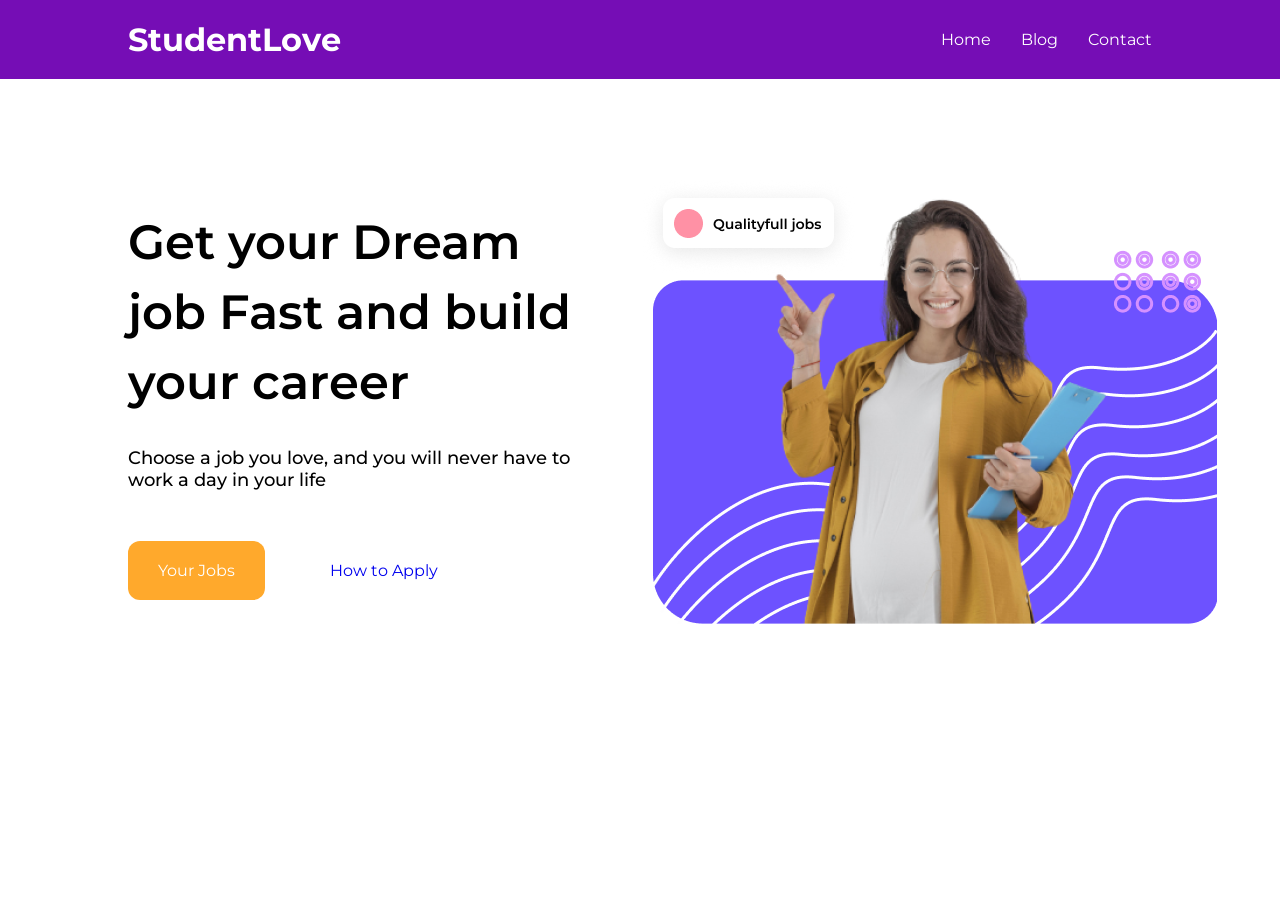
==== 5-studentlove/index.html @ c7ba9126 "Added a combinator" ====
<!DOCTYPE html>
<html lang="en">
<head>
    <meta charset="UTF-8">
    <meta name="viewport" content="width=device-width, initial-scale=1.0">
    <title>StudentLove</title>
    <link rel="preconnect" href="https://fonts.googleapis.com">
    <link rel="preconnect" href="https://fonts.gstatic.com" crossorigin>
    <link href="https://fonts.googleapis.com/css2?family=Montserrat:ital,wght@0,100..900;1,100..900&display=swap" rel="stylesheet">
    <link rel="stylesheet" href="./style.css">
    
</head>
<body>
   
    <header>
        <div class="container">
            <div class="header-wrapper">
                <h4>StudentLove</h4>
                <nav>
                    <a href="#">Home</a>
                    <a href="#">Blog</a>
                    <a href="#">Contact</a>
                </nav>
            </div>
        </div>
    </header> 

    <section class="banner">
        <div class="container">
           <div class="banner-wrapper">

            <div>
                <h1>Get your Dream <br>
                    job Fast and build <br>
                    your career
                </h1>
                
                <p>Choose a job you love, and you will never have to <br>
                    work a day in your life
                </p>    

                <div>
                    <a href="#">Your Jobs</a>
                    <a href="#">How to Apply</a>
                </div>
            </div>

            <div>
                <img src="./girl.png" alt="">
            </div>

           </div>
        </div>
    </section>
   
</body>
</html>
---- 5-studentlove/style.css ----
*{
   margin: 0px;
   padding: 0px;
   box-sizing: border-box;
}

a{
    text-decoration: none;
}

body{
    font-family: "Montserrat", sans-serif;
}


/* container */

.container{
    width: 80%;
    margin: 0px auto;
}

/* Header Start */

header{
    background-color: #750DB5;
    padding: 20px 0px;
    color: #ffffff;
}

.header-wrapper{
    display: flex;
    justify-content: space-between;
    align-items: center;
}

/* .header-wrapper nav a {
    margin-right: 30px;
}

.header-wrapper nav a:nth-child(3){
    margin-right: 0px;
} */

.header-wrapper h4{
    font-weight:700;
    font-size: 32px;
}

.header-wrapper nav {
    display: flex;
    gap: 30px;
}

.header-wrapper a{
    color: #ffffff;
}


/* Banner starts */
.banner-wrapper{
    display: flex;
    justify-content: space-between;
    align-items: center;
}


/* Avoid */
/* .child-1, .child-2{
    width: 50%;
} */

.banner{
    padding: 100px 0px;
}

.banner-wrapper > div{
    width: 50%;
}

.banner h1{
    font-size: 48px;
    font-weight: 600;
    line-height: 70px;
    margin-bottom: 30px;
}

.banner p{
    font-size: 18px;
    font-weight: 500;
    margin-bottom: 50px;
}

.banner-wrapper > div:nth-child(1) > div{
   display: flex;
   gap: 35px;
   align-items: center;
}

.banner-wrapper > div:nth-child(1) > div > a{
    padding: 20px 30px;
    border-radius: 12px;
}

.banner-wrapper > div:nth-child(1) > div > a:nth-child(1){
    background-color: #FFA92C;
    color: #ffffff;
}
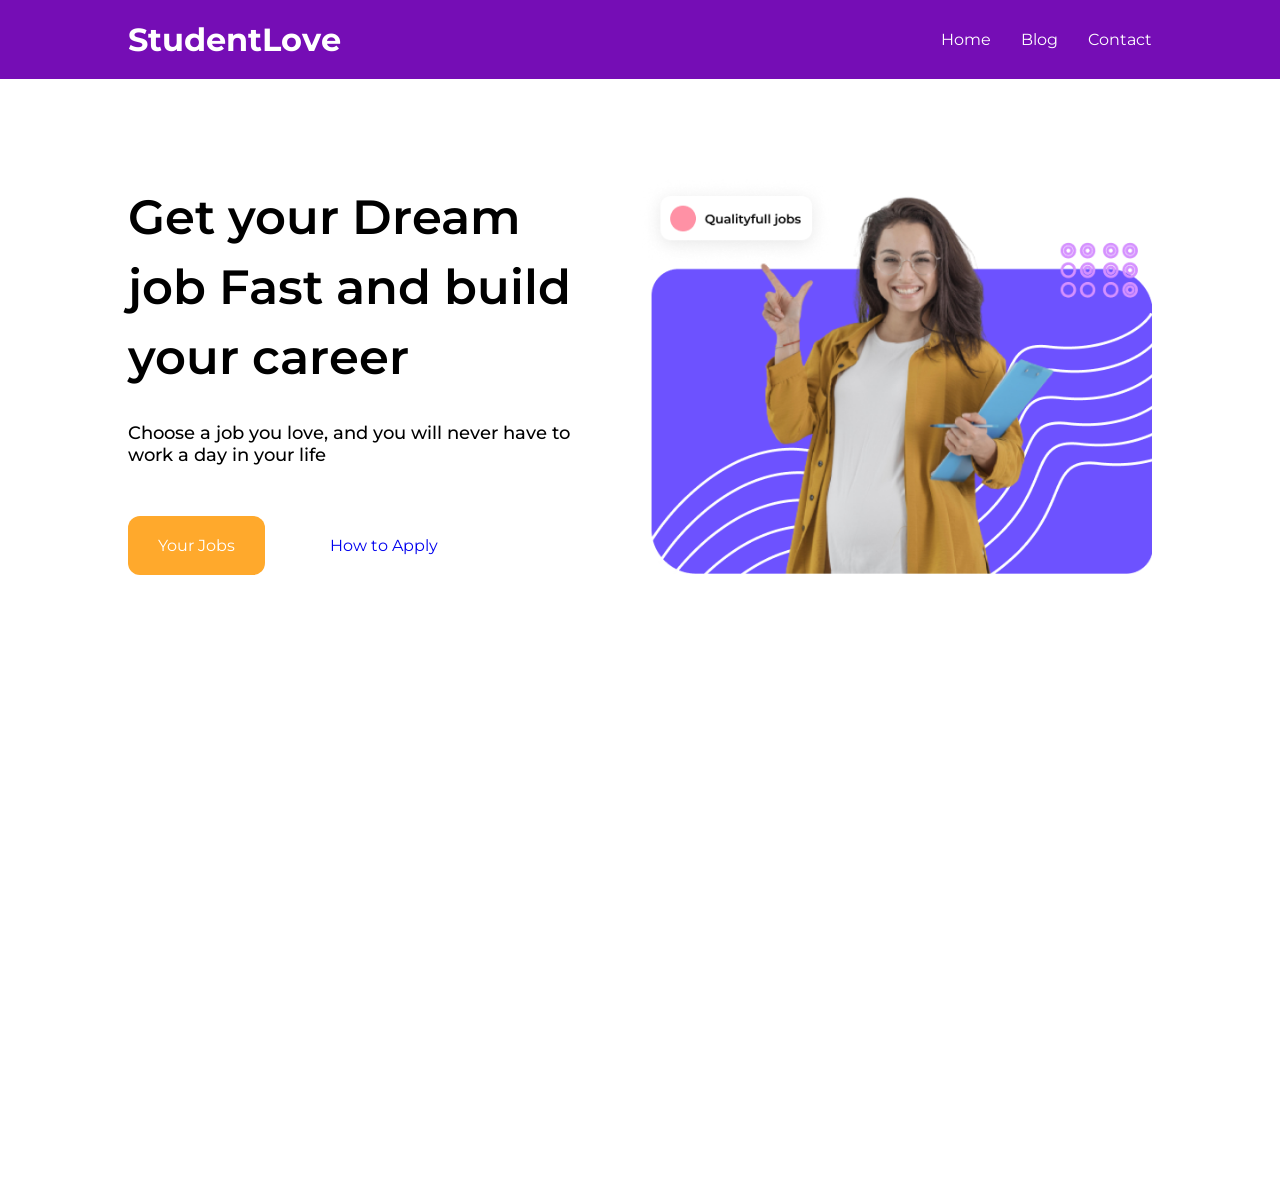
==== commit a2f33343: "Added a responsive" ====
--- a/5-studentlove/index.html
+++ b/5-studentlove/index.html
@@ -30,9 +30,10 @@
            <div class="banner-wrapper">
 
             <div>
-                <h1>Get your Dream <br>
-                    job Fast and build <br>
-                    your career
+                <h1>
+                    <span>Get your Dream </span>
+                    <span>job Fast and build</span>
+                    <span>your career</span>
                 </h1>
                 
                 <p>Choose a job you love, and you will never have to <br>
@@ -46,12 +47,64 @@
             </div>
 
             <div>
-                <img src="./girl.png" alt="">
+                <img width="100%" src="./girl.png" alt="">
             </div>
+
+
+
 
            </div>
         </div>
     </section>
+
+    <!-- <section class="jobs">
+        <div class="container">
+            <div class="jobs-wrappers">
+                <div>
+                    <img src="./1.png" alt="">
+                    <h4>Product Designer</h4>
+                    <span>Amazon , Chennai - India</span>
+                    <p>
+                        Choose a job you love, and you will never
+                        have to work a day in your life
+                    </p>
+                    <div>
+                        <a href="#">Full Time</a>
+                        <span>$ 120k - 130k</span>
+                    </div>
+                </div>
+                <div>
+                    <img src="./2.png" alt="">
+                    <h4>Web Developer</h4>
+                    <span>Apple , Chennai - India</span>
+                    <p>
+                        Choose a job you love, and you will never
+                        have to work a day in your life
+                    </p>
+                    <div>
+                        <a href="#">Full Time</a>
+                        <span>$ 120k - 130k</span>
+                    </div>
+                </div>
+                <div>
+                    <img src="./3.png" alt="">
+                    <h4>UX Researcher</h4>
+                    <span>Amazon , Chennai - India</span>
+                    <p>
+                        Choose a job you love, and you will never
+                        have to work a day in your life
+                    </p>
+                    <div>
+                        <a href="#">Full Time</a>
+                        <span>$ 120k - 130k</span>
+                    </div>
+                </div>
+            </div>
+        </div>
+    </section> -->
+
+
+    <div style="margin-bottom: 500px;"></div>
    
 </body>
 </html>
--- a/5-studentlove/style.css
+++ b/5-studentlove/style.css
@@ -76,10 +76,11 @@
 
 .banner-wrapper > div{
     width: 50%;
+    text-align: center;
 }
 
 .banner h1{
-    font-size: 48px;
+    font-size: 35px;
     font-weight: 600;
     line-height: 70px;
     margin-bottom: 30px;
@@ -93,6 +94,7 @@
 
 .banner-wrapper > div:nth-child(1) > div{
    display: flex;
+   justify-content: center;
    gap: 35px;
    align-items: center;
 }
@@ -105,4 +107,121 @@
 .banner-wrapper > div:nth-child(1) > div > a:nth-child(1){
     background-color: #FFA92C;
     color: #ffffff;
+}
+
+/* Jobs Start */
+
+.jobs-wrappers{
+    display: flex;
+    gap: 20px;
+}
+
+.jobs-wrappers > div{
+    padding: 30px;
+    color: #ffffff;
+    border-radius: 20px;
+}
+
+.jobs-wrappers > div a{
+    color: #ffffff;
+}
+
+.jobs-wrappers > div:nth-child(1){
+    background-color: #0C445C;
+}
+
+.jobs-wrappers > div:nth-child(2){
+    background-color: #5B2C98;
+}
+
+.jobs-wrappers > div:nth-child(3){
+    background-color: #7F3219;
+}
+
+.jobs-wrappers > div img{
+    margin-bottom: 25px;
+}
+
+.jobs-wrappers > div h4{
+    margin-bottom: 20px;
+}
+
+.jobs-wrappers > div > span{
+    margin: 20px 0px;
+    display: block;
+}
+
+.jobs-wrappers > div > p{
+    margin: 20px 0px;
+}
+
+.jobs-wrappers > div > div{
+    display: flex;
+    gap: 20px;
+    align-items: center;
+}
+
+.jobs-wrappers > div > div > a{
+    padding: 10px;
+    border: 1px solid #ffffff;
+    border-radius: 8px;
+}
+
+.jobs-wrappers > div > div > a:hover{
+    background-color: #FFA92C;
+}
+
+
+
+/* Responsive starts */
+
+@media only screen and (min-width: 1100px) {
+    .banner-wrapper h1{
+        font-size: 48px;
+    }
+}
+
+@media only screen and (min-width: 1000px) {
+
+    .banner-wrapper h1 span{
+        display: block;
+    }
+
+    .banner-wrapper > div{
+        text-align: left;
+    }
+
+    .banner-wrapper > div:nth-child(1) > div{
+        justify-content: flex-start;
+    }
+
+}
+
+@media only screen and (max-width: 1000px) {
+    .banner-wrapper{
+        flex-direction: column;
+    }
+
+    .banner-wrapper > div {
+        width: 100%;
+    }
+}
+
+@media only screen and (max-width: 600px) {
+    .header-wrapper{
+        flex-direction: column;
+        gap: 30px;
+        /* display: block;
+        text-align: center; */ 
+    }
+
+    .banner-wrapper > div:nth-child(1) > div{
+        flex-direction: column;
+        margin-bottom: 30px;
+     }
+/* 
+    .header-wrapper nav{
+        justify-content: center;
+        margin-top: 30px;
+    } */
 }
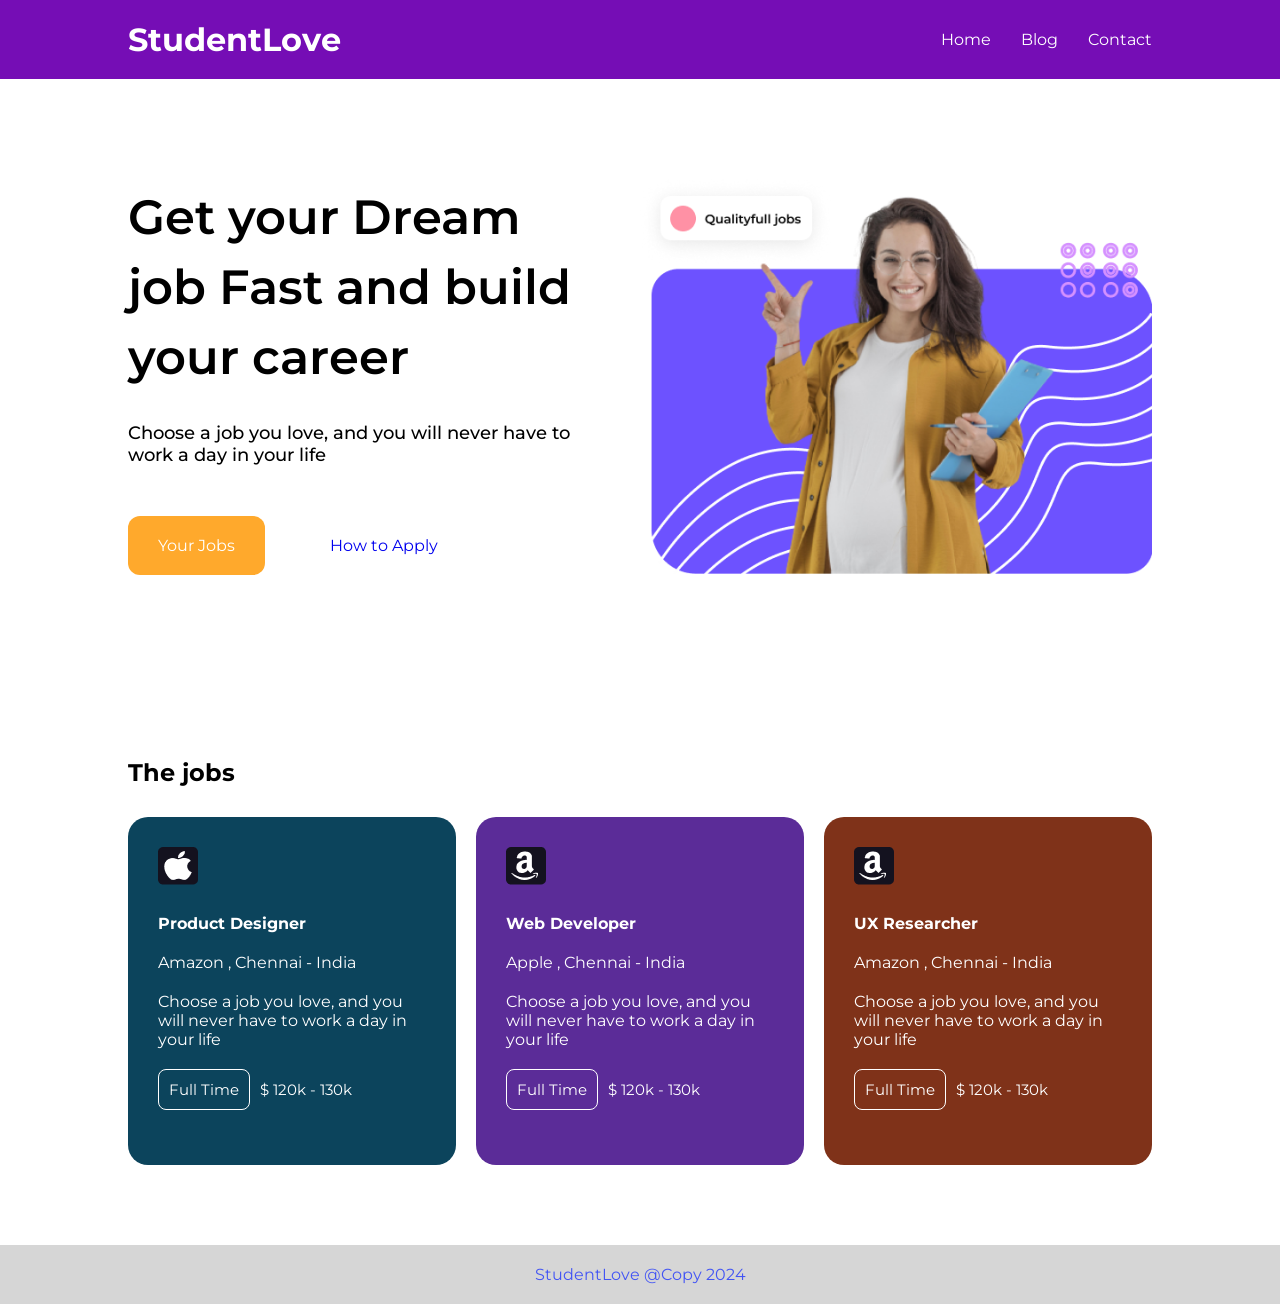
==== commit 74ce0abd: "Added" ====
--- a/5-studentlove/index.html
+++ b/5-studentlove/index.html
@@ -50,15 +50,15 @@
                 <img width="100%" src="./girl.png" alt="">
             </div>
 
-
-
-
            </div>
         </div>
     </section>
 
-    <!-- <section class="jobs">
+    <section class="jobs">
         <div class="container">
+
+            <h2>The jobs</h2>
+
             <div class="jobs-wrappers">
                 <div>
                     <img src="./1.png" alt="">
@@ -101,10 +101,14 @@
                 </div>
             </div>
         </div>
-    </section> -->
+    </section>
+
+    <footer>
+        <p>StudentLove @Copy 2024</p>
+    </footer>
 
 
-    <div style="margin-bottom: 500px;"></div>
+    <!-- <div style="margin-bottom: 500px;"></div> -->
    
 </body>
 </html>
--- a/5-studentlove/style.css
+++ b/5-studentlove/style.css
@@ -111,8 +111,17 @@
 
 /* Jobs Start */
 
+.jobs{
+    padding: 80px 0px;
+}
+
+.jobs h2{
+    margin-bottom: 30px;
+}
+
 .jobs-wrappers{
     display: flex;
+    justify-content: space-between;
     gap: 20px;
 }
 
@@ -120,6 +129,7 @@
     padding: 30px;
     color: #ffffff;
     border-radius: 20px;
+    min-height: 348px;
 }
 
 .jobs-wrappers > div a{
@@ -157,7 +167,7 @@
 
 .jobs-wrappers > div > div{
     display: flex;
-    gap: 20px;
+    gap: 10px;
     align-items: center;
 }
 
@@ -171,6 +181,21 @@
     background-color: #FFA92C;
 }
 
+.jobs-wrappers > div > div > a, 
+.jobs-wrappers > div > div > span{
+    font-size: 15px;
+}
+
+footer{
+    padding: 20px 0px;
+    background-color: #D6D6D6;
+    text-align: center;
+}
+
+footer p{
+    color: #4254F4;
+}
+
 
 
 /* Responsive starts */
@@ -204,6 +229,26 @@
 
     .banner-wrapper > div {
         width: 100%;
+    }
+    
+    .jobs-wrappers{
+        flex-wrap: wrap;
+    }
+
+    .jobs-wrappers>div:nth-child(1),
+    .jobs-wrappers>div:nth-child(2){
+        width: 48%;
+    }
+
+    .jobs-wrappers>div:nth-child(3){
+        width: 100%;
+    }
+}
+
+@media only screen and (max-width: 768px){
+
+    .jobs-wrappers>div{
+        width: 100% !important;
     }
 }
 
